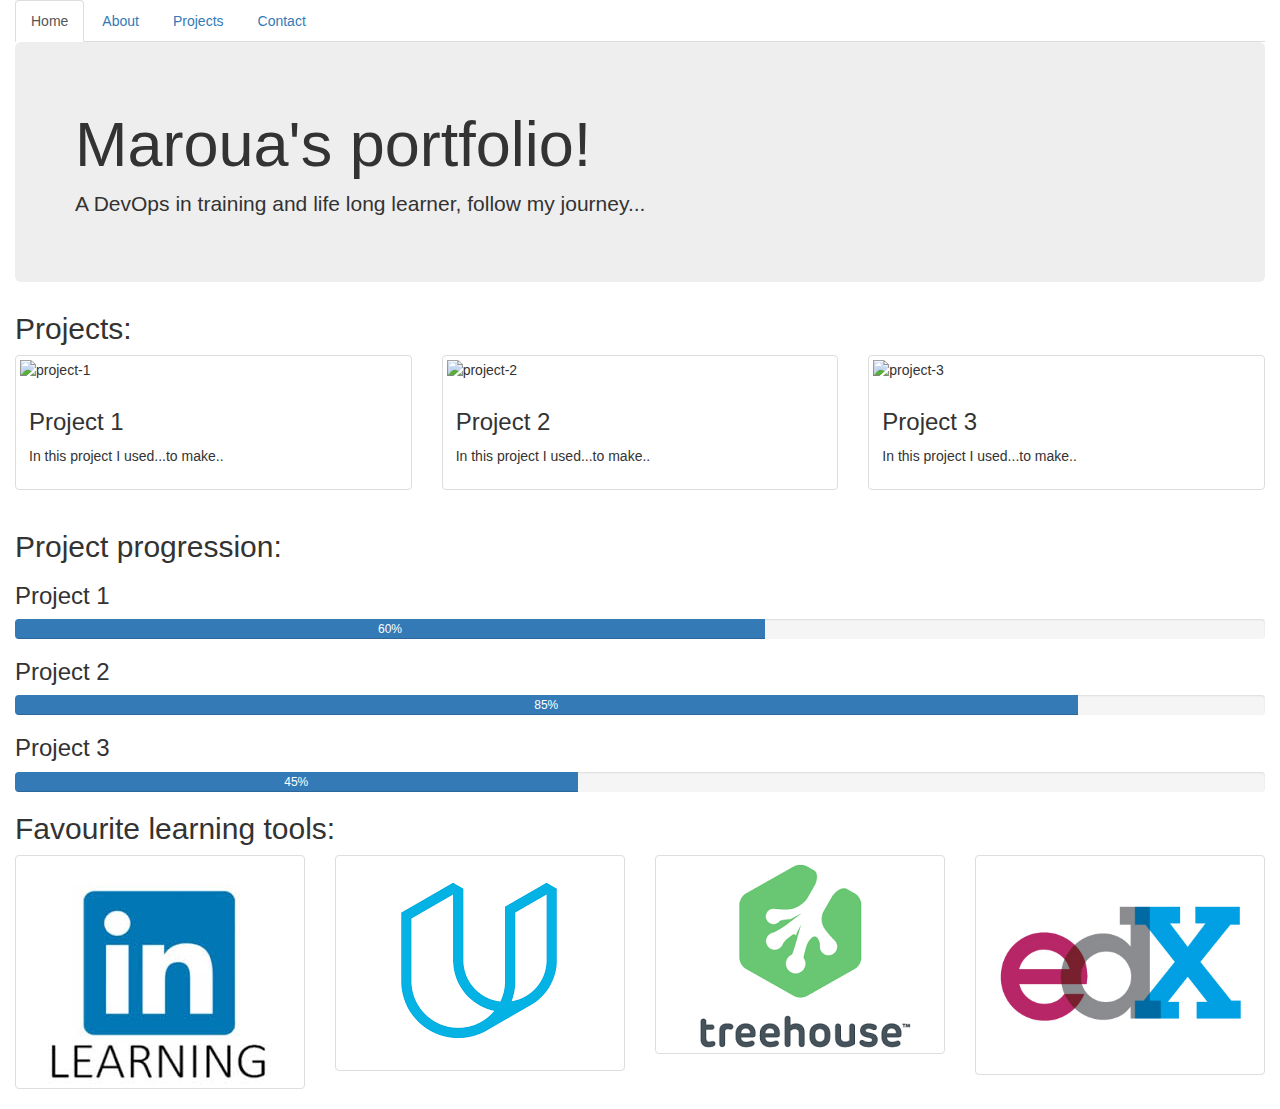
==== index.html @ e732d0e0 "html templates made with working nav bar" ====
<!DOCTYPE html>
<html lang="en" dir="ltr">
  <head>
    <meta charset="utf-8">
    <title>Maroua Akkari</title>
    <link rel="stylesheet" href="bootstrap.min.css">
    <script type="javascript" href="bootstrap.min.js"></script>
  </head>
  <body>
    <div class="container-fluid">
      <ul class="nav nav-tabs">
        <li role="presentation" class="active"><a href="index.html">Home</a></li>
        <li role="presentation"><a href="about.html">About</a></li>
        <li role="presentation"><a href="projects.html">Projects</a></li>
        <li role="presentation"><a href="contact.html">Contact</a></li>
      </ul>

      <div class="jumbotron">
          <h1>Maroua's portfolio!</h1>
          <p>A DevOps in training and life long learner, follow my journey...</p>
      </div>

      <h2>Projects:</h1>

      <div class="row">
        <div class="col-sm-6 col-md-4">
          <div class="thumbnail">
            <img src="https://picsum.photos/300/300" alt="project-1">
            <div class="caption">
              <h3>Project 1</h3>
              <p>In this project I used...to make..</p>
            </div>
          </div>
        </div>

        <div class="col-sm-6 col-md-4">
          <div class="thumbnail">
            <img src="https://picsum.photos/300/300" alt="project-2">
            <div class="caption">
              <h3>Project 2</h3>
              <p>In this project I used...to make..</p>
            </div>
          </div>
        </div>

        <div class="col-sm-6 col-md-4">
          <div class="thumbnail">
            <img src="https://picsum.photos/300/300" alt="project-3">
            <div class="caption">
              <h3>Project 3</h3>
              <p>In this project I used...to make..</p>
            </div>
          </div>
        </div>
      </div>

      <h2>Project progression:</h2>
      <h3>Project 1</h3>
      <div class="progress">
        <div class="progress-bar" role="progressbar" aria-valuenow="60%" aria-valuemin="0" aria-valuemax="100" style="width:60%"> 60%
          <span class="sr-only">30% complete</span>
        </div>
      </div>
      <h3>Project 2</h3>
      <div class="progress">
        <div class="progress-bar" role="progressbar" aria-valuenow="85%" aria-valuemin="0" aria-valuemax="100" style="width:85%"> 85%
          <span class="sr-only">30% complete</span>
        </div>
      </div>
      <h3>Project 3</h3>
      <div class="progress">
        <div class="progress-bar" role="progressbar" aria-valuenow="45%" aria-valuemin="0" aria-valuemax="100" style="width:45%"> 45%
          <span class="sr-only">45% complete</span>
        </div>
      </div>


        <h2>Favourite learning tools:</h2>

        <div class="row">
          <div class="col-xs-6 col-md-3">
            <a href="#" class="thumbnail">
              <img src="images/linkedin-logo.jpeg" alt="Linkedin Logo"></a>
          </div>

          <div class="col-xs-6 col-md-3">
            <a href="#" class="thumbnail">
              <img src="images/udacity-logo.png" alt="Udacity Logo"></a>
          </div>

          <div class="col-xs-6 col-md-3">
            <a href="#" class="thumbnail">
              <img src="images/treehouse-logo.png" alt="Treehouse Logo"></a>
          </div>

          <div class="col-xs-6 col-md-3">
            <a href="#" class="thumbnail">
              <img src="images/edx-logo.jpg" alt="edX Logo"></a>
          </div>
        </div>



      </div>
  </body>
</html>
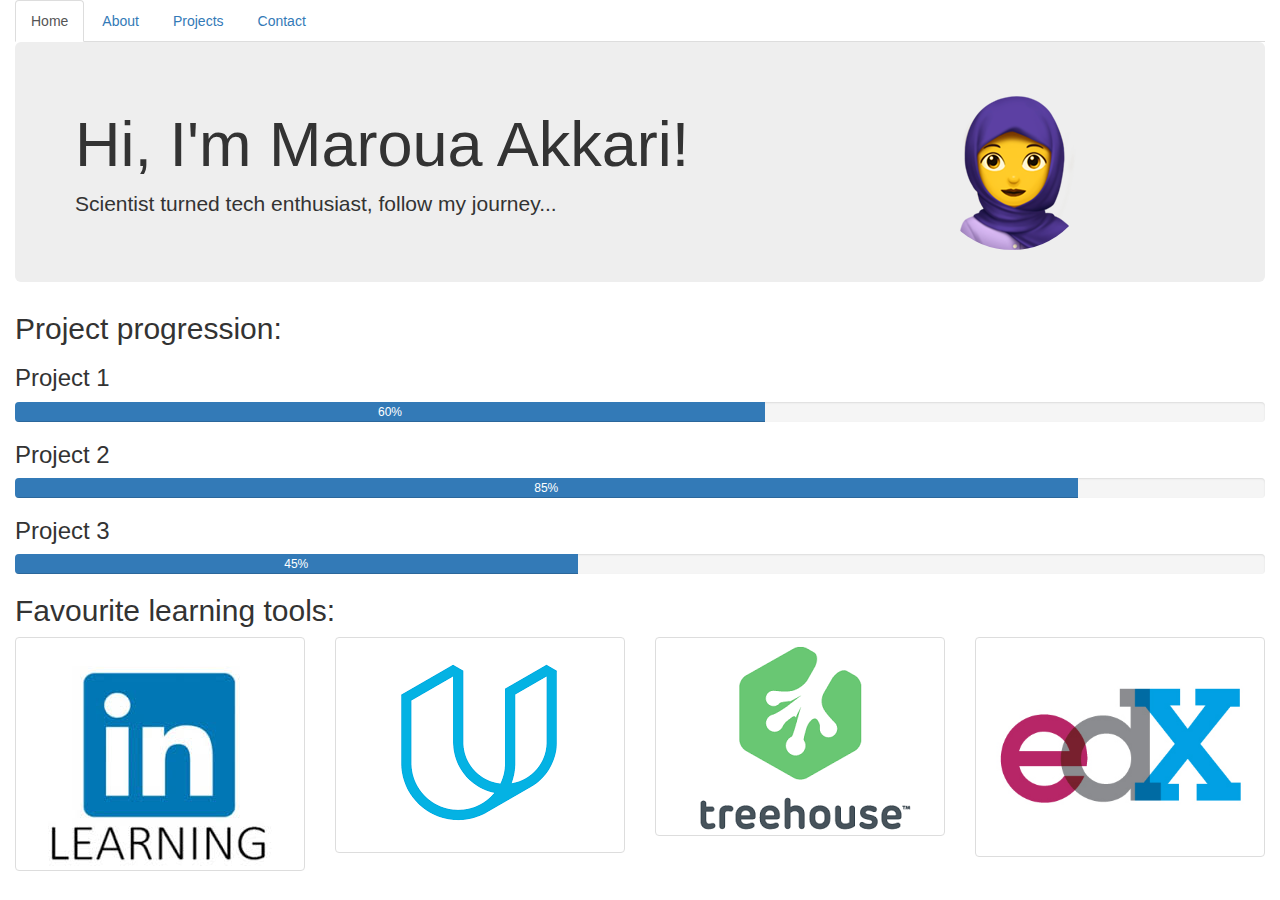
==== commit 639956e4: "added picture in header" ====
--- a/index.html
+++ b/index.html
@@ -5,6 +5,7 @@
     <title>Maroua Akkari</title>
     <link rel="stylesheet" href="bootstrap.min.css">
     <script type="javascript" href="bootstrap.min.js"></script>
+    <link rel="stylesheet" href="style.css">
   </head>
   <body>
     <div class="container-fluid">
@@ -16,43 +17,12 @@
       </ul>
 
       <div class="jumbotron">
-          <h1>Maroua's portfolio!</h1>
-          <p>A DevOps in training and life long learner, follow my journey...</p>
+        <img class="emoji img-circle img-responsive" src="images/emoji_me.png" alt="emoji version of me">
+        <h1>Hi, I'm Maroua Akkari!</h1>
+        <p>Scientist turned tech enthusiast, follow my journey...</p>
       </div>
 
-      <h2>Projects:</h1>
 
-      <div class="row">
-        <div class="col-sm-6 col-md-4">
-          <div class="thumbnail">
-            <img src="https://picsum.photos/300/300" alt="project-1">
-            <div class="caption">
-              <h3>Project 1</h3>
-              <p>In this project I used...to make..</p>
-            </div>
-          </div>
-        </div>
-
-        <div class="col-sm-6 col-md-4">
-          <div class="thumbnail">
-            <img src="https://picsum.photos/300/300" alt="project-2">
-            <div class="caption">
-              <h3>Project 2</h3>
-              <p>In this project I used...to make..</p>
-            </div>
-          </div>
-        </div>
-
-        <div class="col-sm-6 col-md-4">
-          <div class="thumbnail">
-            <img src="https://picsum.photos/300/300" alt="project-3">
-            <div class="caption">
-              <h3>Project 3</h3>
-              <p>In this project I used...to make..</p>
-            </div>
-          </div>
-        </div>
-      </div>
 
       <h2>Project progression:</h2>
       <h3>Project 1</h3>
--- a/style.css
+++ b/style.css
@@ -0,0 +1,4 @@
+.emoji {
+  float: right;
+  margin-right: 10%;
+}
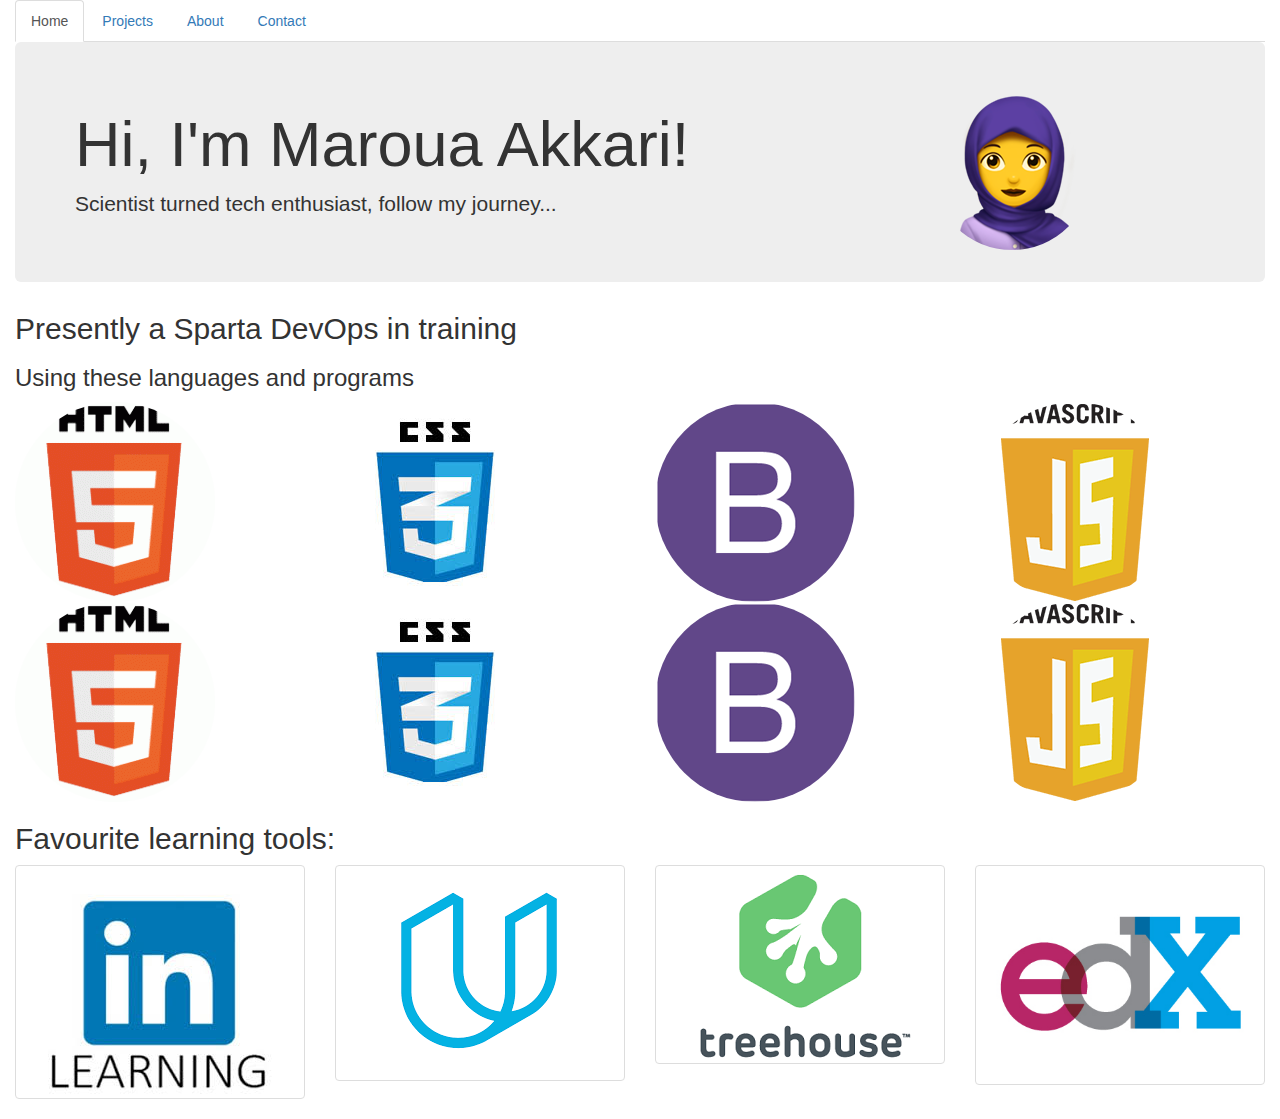
==== commit 8aedc47e: "added skills section" ====
--- a/index.html
+++ b/index.html
@@ -11,8 +11,8 @@
     <div class="container-fluid">
       <ul class="nav nav-tabs">
         <li role="presentation" class="active"><a href="index.html">Home</a></li>
+        <li role="presentation"><a href="projects.html">Projects</a></li>
         <li role="presentation"><a href="about.html">About</a></li>
-        <li role="presentation"><a href="projects.html">Projects</a></li>
         <li role="presentation"><a href="contact.html">Contact</a></li>
       </ul>
 
@@ -22,9 +22,30 @@
         <p>Scientist turned tech enthusiast, follow my journey...</p>
       </div>
 
+      <h2>Presently a Sparta DevOps in training</h2>
+      <h3>Using these languages and programs</h3>
+
+      <div class="row">
+        <div class="col-sm-6 col-lg-3"><img class="img-circle" src="images/html.png" alt="Linkedin Logo"></a></div>
+
+        <div class="col-sm-6 col-lg-3"><img class="img-circle" src="images/css.jpeg" alt="Udacity Logo"></a></div>
+
+        <div class="col-sm-6 col-lg-3"><img class="img-circle" src="images/bootstrap.png" alt="Treehouse Logo"></a></div>
+
+        <div class="col-sm-6 col-lg-3"><img class="img-circle" src="images/js.png" alt="edX Logo"></a></div>
+
+        <div class="col-sm-6 col-lg-3"><img class="img-circle" src="images/html.png" alt="Linkedin Logo"></a></div>
+
+        <div class="col-sm-6 col-lg-3"><img class="img-circle" src="images/css.jpeg" alt="Udacity Logo"></a></div>
+
+        <div class="col-sm-6 col-lg-3"><img class="img-circle" src="images/bootstrap.png" alt="Treehouse Logo"></a></div>
+
+        <div class="col-sm-6 col-lg-3"><img class="img-circle" src="images/js.png" alt="edX Logo"></a></div>
+      </div>
 
 
-      <h2>Project progression:</h2>
+
+      <!-- <h2>Project progression:</h2>
       <h3>Project 1</h3>
       <div class="progress">
         <div class="progress-bar" role="progressbar" aria-valuenow="60%" aria-valuemin="0" aria-valuemax="100" style="width:60%"> 60%
@@ -42,11 +63,10 @@
         <div class="progress-bar" role="progressbar" aria-valuenow="45%" aria-valuemin="0" aria-valuemax="100" style="width:45%"> 45%
           <span class="sr-only">45% complete</span>
         </div>
-      </div>
+      </div> -->
 
 
         <h2>Favourite learning tools:</h2>
-
         <div class="row">
           <div class="col-xs-6 col-md-3">
             <a href="#" class="thumbnail">
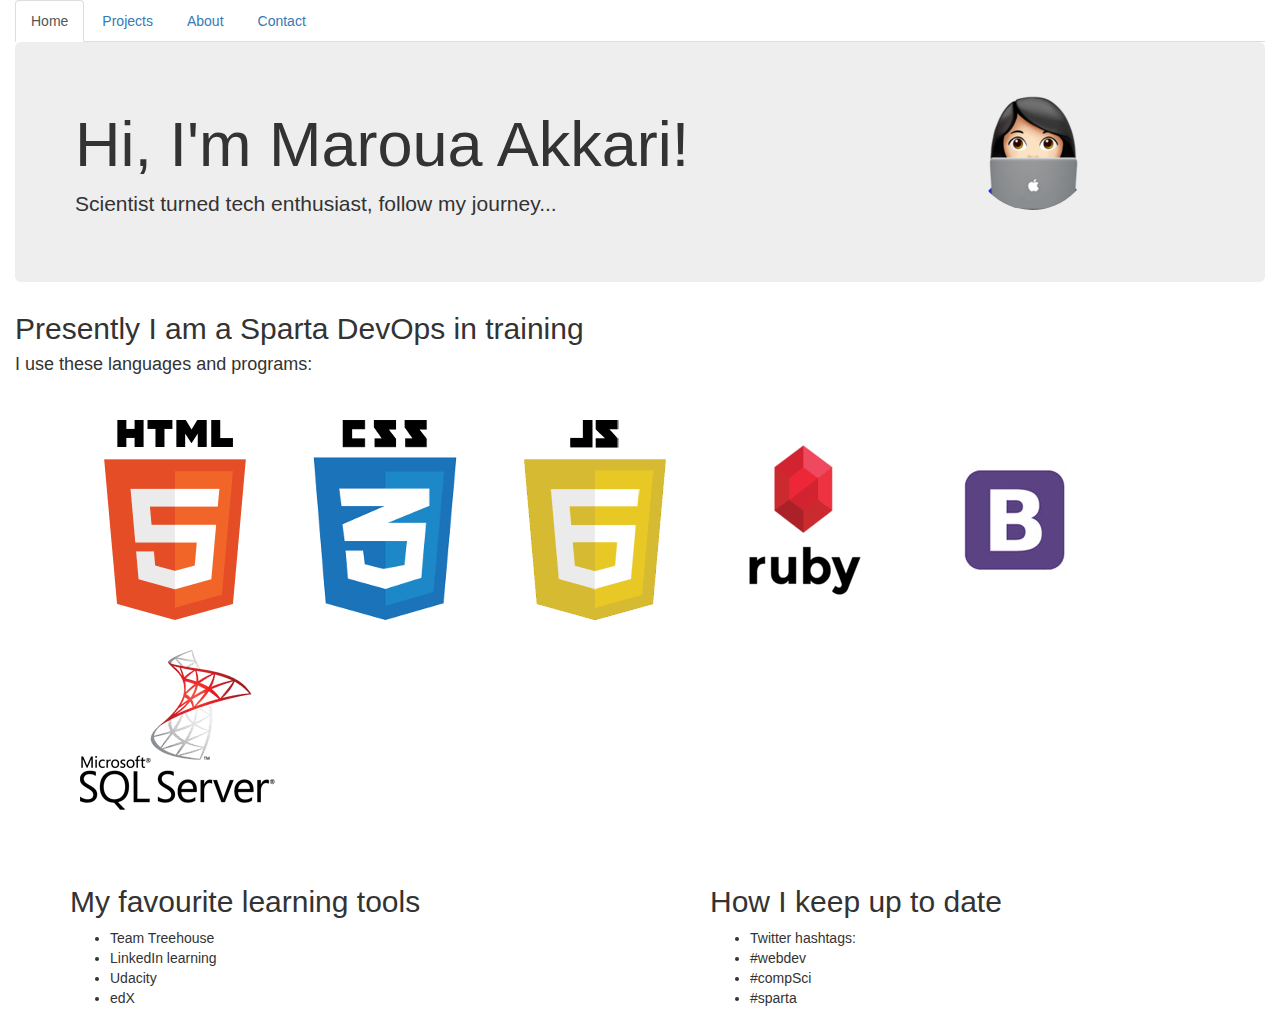
==== commit 2194df5c: "added extra educational info" ====
--- a/index.html
+++ b/index.html
@@ -8,6 +8,7 @@
     <link rel="stylesheet" href="style.css">
   </head>
   <body>
+
     <div class="container-fluid">
       <ul class="nav nav-tabs">
         <li role="presentation" class="active"><a href="index.html">Home</a></li>
@@ -17,78 +18,44 @@
       </ul>
 
       <div class="jumbotron">
-        <img class="emoji img-circle img-responsive" src="images/emoji_me.png" alt="emoji version of me">
+        <img class="emoji img-circle img-responsive" src="images/emoji.png" alt="emoji version of me">
         <h1>Hi, I'm Maroua Akkari!</h1>
         <p>Scientist turned tech enthusiast, follow my journey...</p>
       </div>
 
-      <h2>Presently a Sparta DevOps in training</h2>
-      <h3>Using these languages and programs</h3>
+
+      <h2>Presently I am a Sparta DevOps in training</h2>
+      <h4>I use these languages and programs:</h4>
+
+      <div class="row spacing">
+        <div class="col-sm-4 col-lg-4 html"></div>
+        <div class="col-sm-4 col-lg-4 css"></div>
+        <div class="col-sm-4 col-lg-4 js"></div>
+        <div class="col-sm-4 col-lg-4 ruby"></div>
+        <div class="col-sm-4 col-lg-4 bootstrap"></div>
+        <div class="col-sm-4 col-lg-4 sql"></div>
+      </div>
 
       <div class="row">
-        <div class="col-sm-6 col-lg-3"><img class="img-circle" src="images/html.png" alt="Linkedin Logo"></a></div>
-
-        <div class="col-sm-6 col-lg-3"><img class="img-circle" src="images/css.jpeg" alt="Udacity Logo"></a></div>
-
-        <div class="col-sm-6 col-lg-3"><img class="img-circle" src="images/bootstrap.png" alt="Treehouse Logo"></a></div>
-
-        <div class="col-sm-6 col-lg-3"><img class="img-circle" src="images/js.png" alt="edX Logo"></a></div>
-
-        <div class="col-sm-6 col-lg-3"><img class="img-circle" src="images/html.png" alt="Linkedin Logo"></a></div>
-
-        <div class="col-sm-6 col-lg-3"><img class="img-circle" src="images/css.jpeg" alt="Udacity Logo"></a></div>
-
-        <div class="col-sm-6 col-lg-3"><img class="img-circle" src="images/bootstrap.png" alt="Treehouse Logo"></a></div>
-
-        <div class="col-sm-6 col-lg-3"><img class="img-circle" src="images/js.png" alt="edX Logo"></a></div>
+        <div class="col-sm-6 col-lg-6 spacing">
+          <h2>My favourite learning tools</h2>
+          <ul>
+            <li>Team Treehouse</li>
+            <li>LinkedIn learning</li>
+            <li>Udacity</li>
+            <li>edX</li>
+          </ul>
+        </div>
+        <div class="col-sm-6 col-lg-6 spacing">
+        <h2>How I keep up to date</h2>
+        <ul>
+          <li>Twitter hashtags:</li>
+          <li>#webdev</li>
+          <li>#compSci</li>
+          <li>#sparta</li>
+        </ul>
       </div>
-
-
-
-      <!-- <h2>Project progression:</h2>
-      <h3>Project 1</h3>
-      <div class="progress">
-        <div class="progress-bar" role="progressbar" aria-valuenow="60%" aria-valuemin="0" aria-valuemax="100" style="width:60%"> 60%
-          <span class="sr-only">30% complete</span>
-        </div>
-      </div>
-      <h3>Project 2</h3>
-      <div class="progress">
-        <div class="progress-bar" role="progressbar" aria-valuenow="85%" aria-valuemin="0" aria-valuemax="100" style="width:85%"> 85%
-          <span class="sr-only">30% complete</span>
-        </div>
-      </div>
-      <h3>Project 3</h3>
-      <div class="progress">
-        <div class="progress-bar" role="progressbar" aria-valuenow="45%" aria-valuemin="0" aria-valuemax="100" style="width:45%"> 45%
-          <span class="sr-only">45% complete</span>
-        </div>
-      </div> -->
-
-
-        <h2>Favourite learning tools:</h2>
-        <div class="row">
-          <div class="col-xs-6 col-md-3">
-            <a href="#" class="thumbnail">
-              <img src="images/linkedin-logo.jpeg" alt="Linkedin Logo"></a>
-          </div>
-
-          <div class="col-xs-6 col-md-3">
-            <a href="#" class="thumbnail">
-              <img src="images/udacity-logo.png" alt="Udacity Logo"></a>
-          </div>
-
-          <div class="col-xs-6 col-md-3">
-            <a href="#" class="thumbnail">
-              <img src="images/treehouse-logo.png" alt="Treehouse Logo"></a>
-          </div>
-
-          <div class="col-xs-6 col-md-3">
-            <a href="#" class="thumbnail">
-              <img src="images/edx-logo.jpg" alt="edX Logo"></a>
-          </div>
-        </div>
-
+  </div>
 
 
       </div>
--- a/style.css
+++ b/style.css
@@ -2,3 +2,135 @@
   float: right;
   margin-right: 10%;
 }
+
+.my-header {
+  height: 20%;
+}
+
+.spacing {
+  padding-top: 30px;
+  padding-left: 70px;
+}
+
+
+.message {
+  align-content: center;
+}
+
+.message-me {
+  margin-bottom: 30px;
+}
+
+.project-pic {
+  overflow: auto;
+}
+
+
+.content{
+  margin: 0;
+}
+
+.left {
+  float: left;
+  width: 75%
+  overflow: hidden;
+}
+
+.right {
+float: right;
+width: 25%
+overflow: hidden;
+}
+
+
+.left-project {
+  float: left;
+  display: block;
+  margin-right: auto;
+  margin-left: auto;
+}
+
+.right-project {
+  float: right;
+  display: block;
+  margin-right: auto;
+  margin-left: auto;
+}
+
+
+.html {
+  background-image: url("images/html.png");
+  background-size: cover;
+  height: 200px;
+  width: 200px;
+  display: block;
+  margin-right: auto;
+  margin-left: auto;
+  margin: 5px;
+}
+.css {
+  background-image: url("images/css.png");
+  background-size: cover;
+  height: 200px;
+  width: 200px;
+  display: block;
+  margin-right: auto;
+  margin-left: auto;
+  margin: 5px;
+
+}
+.js {
+  background-image: url("images/js.png");
+  background-size: cover;
+  height: 200px;
+  width: 200px;
+  display: block;
+  margin-right: auto;
+  margin-left: auto;
+  margin: 5px;
+
+}
+.ruby {
+  background-image: url("images/ruby.png");
+  background-size: cover;
+  height: 200px;
+  width: 200px;
+  display: block;
+  margin-right: auto;
+  margin-left: auto;
+  margin: 5px;
+
+}
+
+.bootstrap {
+  background-image: url("images/bootstrap.png");
+  background-size: cover;
+  height: 200px;
+  width: 200px;
+  display: block;
+  margin-right: auto;
+  margin-left: auto;
+  margin: 5px;
+
+}
+.sql {
+  background-image: url("images/sql.png");
+  background-size: cover;
+  height: 200px;
+  width: 200px;
+  display: block;
+  margin-right: auto;
+  margin-left: auto;
+  margin: 5px;
+
+}
+
+
+
+@media screen and (max-width:400px){
+  .middle {
+    display: block;
+    margin-left: 0;
+    margin-right: 0;
+  }
+}
